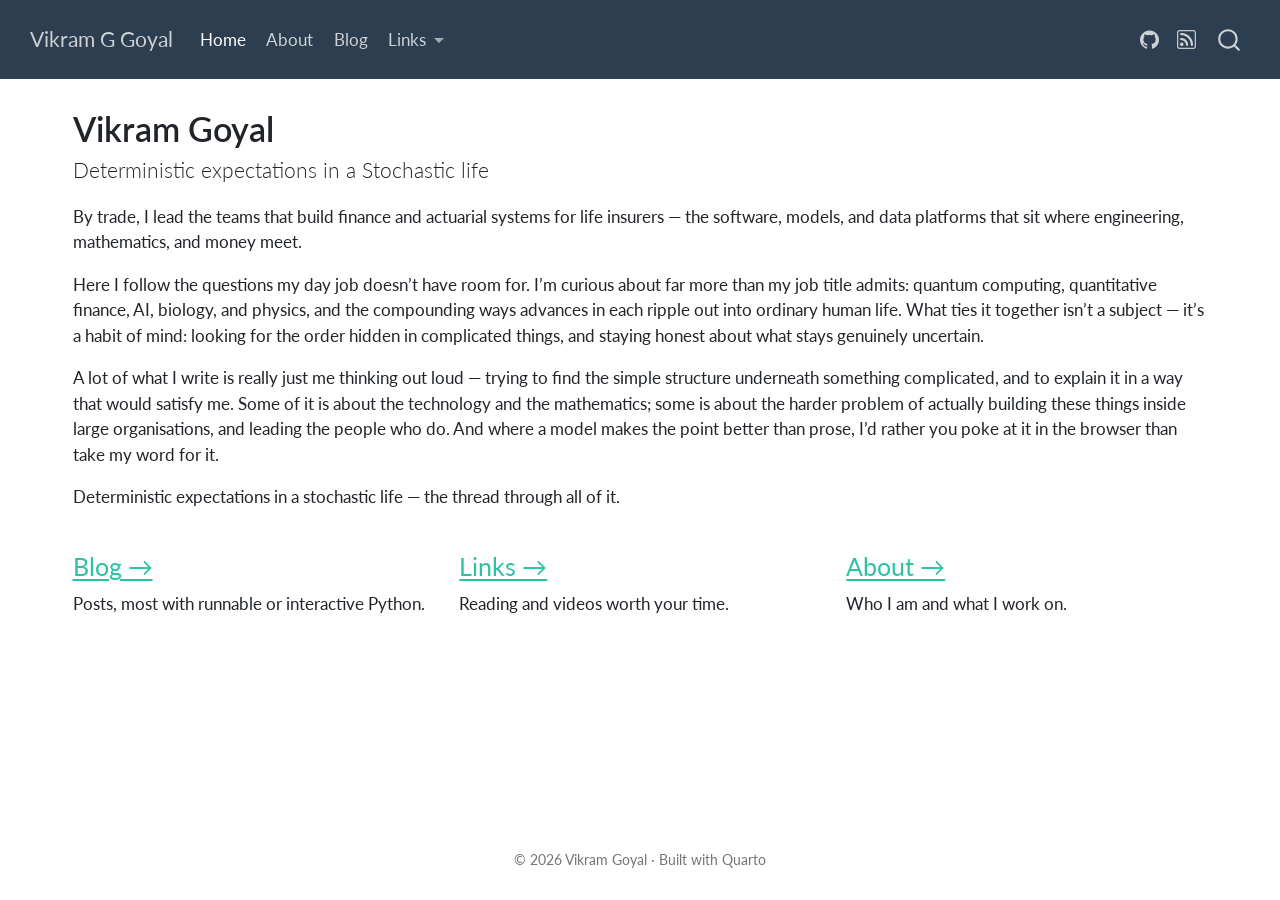
==== index.html @ efe6c6ca "Built site for gh-pages" ====
<!DOCTYPE html>
<html xmlns="http://www.w3.org/1999/xhtml" lang="en" xml:lang="en"><head>

<meta charset="utf-8">
<meta name="generator" content="quarto-1.10.18">

<meta name="viewport" content="width=device-width, initial-scale=1.0, user-scalable=yes">


<title>Vikram Goyal – Vikram G Goyal</title>
<style>
/* Default styles provided by pandoc.
** See https://pandoc.org/MANUAL.html#variables-for-html for config info.
*/
span.smallcaps{font-variant: small-caps;}
div.columns{display: flex; gap: 1.5em;}
div.column{flex: auto;}
@media screen {
div.columns{gap: min(4vw, 1.5em);}
div.column{overflow-x: auto;}
}
div.hanging-indent{margin-left: 1.5em; text-indent: -1.5em;}
ul.task-list{list-style: none;}
ul.task-list li input[type="checkbox"] {
  width: 0.8em;
  margin: 0 0.8em 0.2em -1em; /* quarto-specific, see https://github.com/quarto-dev/quarto-cli/issues/4556 */ 
  vertical-align: middle;
}
</style>


<script src="site_libs/quarto-nav/quarto-nav.js"></script>
<script src="site_libs/quarto-nav/headroom.min.js"></script>
<script src="site_libs/clipboard/clipboard.min.js"></script>
<script src="site_libs/quarto-search/autocomplete.umd.js"></script>
<script src="site_libs/quarto-search/fuse.min.js"></script>
<script src="site_libs/quarto-search/quarto-search.js"></script>
<meta name="quarto:offset" content="./">
<script src="site_libs/quarto-html/quarto.js" type="module"></script>
<script src="site_libs/quarto-html/tabsets/tabsets.js" type="module"></script>
<script src="site_libs/quarto-html/popper.min.js"></script>
<script src="site_libs/quarto-html/tippy.umd.min.js"></script>
<script src="site_libs/quarto-html/anchor.min.js"></script>
<link href="site_libs/quarto-html/tippy.css" rel="stylesheet">
<link href="site_libs/quarto-html/quarto-syntax-highlighting-64a204ab8560d761af7679ceaba22944.css" rel="stylesheet" id="quarto-text-highlighting-styles">
<script src="site_libs/bootstrap/bootstrap.min.js"></script>
<link href="site_libs/bootstrap/bootstrap-icons.css" rel="stylesheet">
<link href="site_libs/bootstrap/bootstrap-94cede32243f6e800099b3be98ef1876.min.css" rel="stylesheet" append-hash="true" id="quarto-bootstrap" data-mode="light">
<script id="quarto-search-options" type="application/json">{
  "location": "navbar",
  "copy-button": false,
  "collapse-after": 3,
  "panel-placement": "end",
  "type": "overlay",
  "limit": 50,
  "keyboard-shortcut": [
    "f",
    "/",
    "s"
  ],
  "show-item-context": false,
  "language": {
    "search-no-results-text": "No results",
    "search-matching-documents-text": "matching documents",
    "search-copy-link-title": "Copy link to search",
    "search-hide-matches-text": "Hide additional matches",
    "search-more-match-text": "more match in this document",
    "search-more-matches-text": "more matches in this document",
    "search-clear-button-title": "Clear",
    "search-text-placeholder": "",
    "search-detached-cancel-button-title": "Cancel",
    "search-submit-button-title": "Submit",
    "search-label": "Search"
  }
}</script>
<style>html{ scroll-behavior: smooth; }</style>


<link rel="stylesheet" href="styles/print.css">
</head>

<body class="nav-fixed quarto-light">

<div id="quarto-search-results"></div>
  <header id="quarto-header" class="headroom fixed-top">
    <nav class="navbar navbar-expand-lg " data-bs-theme="dark">
      <div class="navbar-container container-fluid">
      <div class="navbar-brand-container mx-auto">
    <a class="navbar-brand" href="./index.html">
    <span class="navbar-title">Vikram G Goyal</span>
    </a>
  </div>
            <div id="quarto-search" class="" title="Search"></div>
          <button class="navbar-toggler" type="button" data-bs-toggle="collapse" data-bs-target="#navbarCollapse" aria-controls="navbarCollapse" role="menu" aria-expanded="false" aria-label="Toggle navigation" onclick="if (window.quartoToggleHeadroom) { window.quartoToggleHeadroom(); }">
  <span class="navbar-toggler-icon"></span>
</button>
          <div class="collapse navbar-collapse" id="navbarCollapse">
            <ul class="navbar-nav navbar-nav-scroll me-auto">
  <li class="nav-item">
    <a class="nav-link active" href="./index.html" aria-current="page"> 
<span class="menu-text">Home</span></a>
  </li>  
  <li class="nav-item">
    <a class="nav-link" href="./about.html"> 
<span class="menu-text">About</span></a>
  </li>  
  <li class="nav-item">
    <a class="nav-link" href="./blog.html"> 
<span class="menu-text">Blog</span></a>
  </li>  
  <li class="nav-item dropdown ">
    <a class="nav-link dropdown-toggle" href="#" id="nav-menu-links" role="link" data-bs-toggle="dropdown" aria-expanded="false">
 <span class="menu-text">Links</span>
    </a>
    <ul class="dropdown-menu" aria-labelledby="nav-menu-links">    
        <li>
    <a class="dropdown-item" href="./links/youtube.html">
 <span class="dropdown-text">YouTube</span></a>
  </li>  
        <li>
    <a class="dropdown-item" href="./links/reading.html">
 <span class="dropdown-text">Reading</span></a>
  </li>  
    </ul>
  </li>
</ul>
            <ul class="navbar-nav navbar-nav-scroll ms-auto">
  <li class="nav-item compact">
    <a class="nav-link" href="https://github.com/vikramggoyal"> <i class="bi bi-github" role="img" aria-label="GitHub">
</i> 
<span class="menu-text"></span></a>
  </li>  
  <li class="nav-item compact">
    <a class="nav-link" href="./blog.xml"> <i class="bi bi-rss" role="img" aria-label="RSS">
</i> 
<span class="menu-text"></span></a>
  </li>  
</ul>
          </div> <!-- /navcollapse -->
            <div class="quarto-navbar-tools">
</div>
      </div> <!-- /container-fluid -->
    </nav>
</header>
<!-- content -->
<div id="quarto-content" class="quarto-container page-columns page-rows-contents page-layout-full page-navbar">
<!-- sidebar -->
<!-- margin-sidebar -->
    <div id="quarto-margin-sidebar" class="sidebar margin-sidebar zindex-bottom">
        
    </div>
<!-- main -->
<main class="content column-page" id="quarto-document-content">

<header id="title-block-header" class="quarto-title-block default">
<div class="quarto-title">
<h1 class="title">Vikram Goyal</h1>
<p class="subtitle lead">Deterministic expectations in a Stochastic life</p>
</div>



<div class="quarto-title-meta column-page">

    
  
    
  </div>
  


</header>


<p>By trade, I lead the teams that build finance and actuarial systems for life insurers — the software, models, and data platforms that sit where engineering, mathematics, and money meet.</p>
<p>Here I follow the questions my day job doesn’t have room for. I’m curious about far more than my job title admits: quantum computing, quantitative finance, AI, biology, and physics, and the compounding ways advances in each ripple out into ordinary human life. What ties it together isn’t a subject — it’s a habit of mind: looking for the order hidden in complicated things, and staying honest about what stays genuinely uncertain.</p>
<p>A lot of what I write is really just me thinking out loud — trying to find the simple structure underneath something complicated, and to explain it in a way that would satisfy me. Some of it is about the technology and the mathematics; some is about the harder problem of actually building these things inside large organisations, and leading the people who do. And where a model makes the point better than prose, I’d rather you poke at it in the browser than take my word for it.</p>
<p>Deterministic expectations in a stochastic life — the thread through all of it.</p>
<div class="grid">
<section id="blog" class="level3 g-col-12 g-col-md-4">
<h3 class="anchored" data-anchor-id="blog"><a href="./blog.html">Blog →</a></h3>
<p>Posts, most with runnable or interactive Python.</p>
</section>
<section id="links" class="level3 g-col-12 g-col-md-4">
<h3 class="anchored" data-anchor-id="links"><a href="./links/reading.html">Links →</a></h3>
<p>Reading and videos worth your time.</p>
</section>
<section id="about" class="level3 g-col-12 g-col-md-4">
<h3 class="anchored" data-anchor-id="about"><a href="./about.html">About →</a></h3>
<p>Who I am and what I work on.</p>
</section>
</div>



</main> <!-- /main -->
<script id="quarto-html-after-body" type="application/javascript">
  window.document.addEventListener("DOMContentLoaded", function (event) {
    const icon = "";
    const anchorJS = new window.AnchorJS();
    anchorJS.options = {
      placement: 'right',
      icon: icon
    };
    anchorJS.add('.anchored');
    const isCodeAnnotation = (el) => {
      for (const clz of el.classList) {
        if (clz.startsWith('code-annotation-')) {                     
          return true;
        }
      }
      return false;
    }
    const onCopySuccess = function(e) {
      // button target
      const button = e.trigger;
      // don't keep focus
      button.blur();
      // flash "checked"
      button.classList.add('code-copy-button-checked');
      var currentTitle = button.getAttribute("title");
      button.setAttribute("title", "Copied!");
      let tooltip;
      if (window.bootstrap) {
        button.setAttribute("data-bs-toggle", "tooltip");
        button.setAttribute("data-bs-placement", "left");
        button.setAttribute("data-bs-title", "Copied!");
        tooltip = new bootstrap.Tooltip(button, 
          { trigger: "manual", 
            customClass: "code-copy-button-tooltip",
            offset: [0, -8]});
        tooltip.show();    
      }
      setTimeout(function() {
        if (tooltip) {
          tooltip.hide();
          button.removeAttribute("data-bs-title");
          button.removeAttribute("data-bs-toggle");
          button.removeAttribute("data-bs-placement");
        }
        button.setAttribute("title", currentTitle);
        button.classList.remove('code-copy-button-checked');
      }, 1000);
      // clear code selection
      e.clearSelection();
    }
    const getTextToCopy = function(trigger) {
      const outerScaffold = trigger.parentElement.cloneNode(true);
      const codeEl = outerScaffold.querySelector('code');
      for (const childEl of codeEl.children) {
        if (isCodeAnnotation(childEl)) {
          childEl.remove();
        }
      }
      return codeEl.innerText;
    }
    const clipboard = new window.ClipboardJS('.code-copy-button:not([data-in-quarto-modal])', {
      text: getTextToCopy
    });
    clipboard.on('success', onCopySuccess);
    if (window.document.getElementById('quarto-embedded-source-code-modal')) {
      const clipboardModal = new window.ClipboardJS('.code-copy-button[data-in-quarto-modal]', {
        text: getTextToCopy,
        container: window.document.getElementById('quarto-embedded-source-code-modal')
      });
      clipboardModal.on('success', onCopySuccess);
    }
      var localhostRegex = new RegExp(/^(?:http|https):\/\/localhost\:?[0-9]*\//);
      var mailtoRegex = new RegExp(/^mailto:/);
        var filterRegex = new RegExp("https:\/\/vikramggoyal\.co");
      var isInternal = (href) => {
          return filterRegex.test(href) || localhostRegex.test(href) || mailtoRegex.test(href);
      }
      // Inspect non-navigation links and adorn them if external
     var links = window.document.querySelectorAll('a[href]:not(.nav-link):not(.navbar-brand):not(.toc-action):not(.sidebar-link):not(.sidebar-item-toggle):not(.pagination-link):not(.no-external):not([aria-hidden]):not(.dropdown-item):not(.quarto-navigation-tool):not(.about-link)');
      for (var i=0; i<links.length; i++) {
        const link = links[i];
        if (!isInternal(link.href)) {
          // undo the damage that might have been done by quarto-nav.js in the case of
          // links that we want to consider external
          if (link.dataset.originalHref !== undefined) {
            link.href = link.dataset.originalHref;
          }
        }
      }
    function tippyHover(el, contentFn, onTriggerFn, onUntriggerFn) {
      const config = {
        allowHTML: true,
        maxWidth: 500,
        delay: 100,
        arrow: false,
        appendTo: function(el) {
            return el.parentElement;
        },
        interactive: true,
        interactiveBorder: 10,
        theme: 'quarto',
        placement: 'bottom-start',
      };
      if (contentFn) {
        config.content = contentFn;
      }
      if (onTriggerFn) {
        config.onTrigger = onTriggerFn;
      }
      if (onUntriggerFn) {
        config.onUntrigger = onUntriggerFn;
      }
      window.tippy(el, config); 
    }
    const noterefs = window.document.querySelectorAll('a[role="doc-noteref"]');
    for (var i=0; i<noterefs.length; i++) {
      const ref = noterefs[i];
      tippyHover(ref, function() {
        // use id or data attribute instead here
        let href = ref.getAttribute('data-footnote-href') || ref.getAttribute('href');
        try { href = new URL(href).hash; } catch {}
        const id = href.replace(/^#\/?/, "");
        const note = window.document.getElementById(id);
        if (note) {
          return note.innerHTML;
        } else {
          return "";
        }
      });
    }
    const xrefs = window.document.querySelectorAll('a.quarto-xref');
    const processXRef = (id, note) => {
      // Strip column container classes
      const stripColumnClz = (el) => {
        el.classList.remove("page-full", "page-columns");
        if (el.children) {
          for (const child of el.children) {
            stripColumnClz(child);
          }
        }
      }
      stripColumnClz(note)
      if (id === null || id.startsWith('sec-')) {
        // Special case sections, only their first couple elements
        const container = document.createElement("div");
        if (note.children && note.children.length > 2) {
          container.appendChild(note.children[0].cloneNode(true));
          for (let i = 1; i < note.children.length; i++) {
            const child = note.children[i];
            if (child.tagName === "P" && child.innerText === "") {
              continue;
            } else {
              container.appendChild(child.cloneNode(true));
              break;
            }
          }
          if (window.Quarto?.typesetMath) {
            window.Quarto.typesetMath(container);
          }
          return container.innerHTML
        } else {
          if (window.Quarto?.typesetMath) {
            window.Quarto.typesetMath(note);
          }
          return note.innerHTML;
        }
      } else {
        // Remove any anchor links if they are present
        const anchorLink = note.querySelector('a.anchorjs-link');
        if (anchorLink) {
          anchorLink.remove();
        }
        if (window.Quarto?.typesetMath) {
          window.Quarto.typesetMath(note);
        }
        if (note.classList.contains("callout")) {
          return note.outerHTML;
        } else {
          return note.innerHTML;
        }
      }
    }
    for (var i=0; i<xrefs.length; i++) {
      const xref = xrefs[i];
      tippyHover(xref, undefined, function(instance) {
        instance.disable();
        let url = xref.getAttribute('href');
        let hash = undefined; 
        if (url.startsWith('#')) {
          hash = url;
        } else {
          try { hash = new URL(url).hash; } catch {}
        }
        if (hash) {
          const id = hash.replace(/^#\/?/, "");
          const note = window.document.getElementById(id);
          if (note !== null) {
            try {
              const html = processXRef(id, note.cloneNode(true));
              instance.setContent(html);
            } finally {
              instance.enable();
              instance.show();
            }
          } else {
            // See if we can fetch this
            fetch(url.split('#')[0])
            .then(res => res.text())
            .then(html => {
              const parser = new DOMParser();
              const htmlDoc = parser.parseFromString(html, "text/html");
              const note = htmlDoc.getElementById(id);
              if (note !== null) {
                const html = processXRef(id, note);
                instance.setContent(html);
              } 
            }).finally(() => {
              instance.enable();
              instance.show();
            });
          }
        } else {
          // See if we can fetch a full url (with no hash to target)
          // This is a special case and we should probably do some content thinning / targeting
          fetch(url)
          .then(res => res.text())
          .then(html => {
            const parser = new DOMParser();
            const htmlDoc = parser.parseFromString(html, "text/html");
            const note = htmlDoc.querySelector('main.content');
            if (note !== null) {
              // This should only happen for chapter cross references
              // (since there is no id in the URL)
              // remove the first header
              if (note.children.length > 0 && note.children[0].tagName === "HEADER") {
                note.children[0].remove();
              }
              const html = processXRef(null, note);
              instance.setContent(html);
            } 
          }).finally(() => {
            instance.enable();
            instance.show();
          });
        }
      }, function(instance) {
      });
    }
        let selectedAnnoteEl;
        const selectorForAnnotation = ( cell, annotation) => {
          let cellAttr = 'data-code-cell="' + cell + '"';
          let lineAttr = 'data-code-annotation="' +  annotation + '"';
          const selector = 'span[' + cellAttr + '][' + lineAttr + ']';
          return selector;
        }
        const selectCodeLines = (annoteEl) => {
          const doc = window.document;
          const targetCell = annoteEl.getAttribute("data-target-cell");
          const targetAnnotation = annoteEl.getAttribute("data-target-annotation");
          const annoteSpan = window.document.querySelector(selectorForAnnotation(targetCell, targetAnnotation));
          const lines = annoteSpan.getAttribute("data-code-lines").split(",");
          const lineIds = lines.map((line) => {
            return targetCell + "-" + line;
          })
          let top = null;
          let height = null;
          let parent = null;
          if (lineIds.length > 0) {
              //compute the position of the single el (top and bottom and make a div)
              const el = window.document.getElementById(lineIds[0]);
              top = el.offsetTop;
              height = el.offsetHeight;
              parent = el.parentElement.parentElement;
            if (lineIds.length > 1) {
              const lastEl = window.document.getElementById(lineIds[lineIds.length - 1]);
              const bottom = lastEl.offsetTop + lastEl.offsetHeight;
              height = bottom - top;
            }
            if (top !== null && height !== null && parent !== null) {
              // cook up a div (if necessary) and position it 
              let div = window.document.getElementById("code-annotation-line-highlight");
              if (div === null) {
                div = window.document.createElement("div");
                div.setAttribute("id", "code-annotation-line-highlight");
                div.style.position = 'absolute';
                parent.appendChild(div);
              }
              div.style.top = top - 2 + "px";
              div.style.height = height + 4 + "px";
              div.style.left = 0;
              let gutterDiv = window.document.getElementById("code-annotation-line-highlight-gutter");
              if (gutterDiv === null) {
                gutterDiv = window.document.createElement("div");
                gutterDiv.setAttribute("id", "code-annotation-line-highlight-gutter");
                gutterDiv.style.position = 'absolute';
                const codeCell = window.document.getElementById(targetCell);
                const gutter = codeCell.querySelector('.code-annotation-gutter');
                gutter.appendChild(gutterDiv);
              }
              gutterDiv.style.top = top - 2 + "px";
              gutterDiv.style.height = height + 4 + "px";
            }
            selectedAnnoteEl = annoteEl;
          }
        };
        const unselectCodeLines = () => {
          const elementsIds = ["code-annotation-line-highlight", "code-annotation-line-highlight-gutter"];
          elementsIds.forEach((elId) => {
            const div = window.document.getElementById(elId);
            if (div) {
              div.remove();
            }
          });
          selectedAnnoteEl = undefined;
        };
          // Handle positioning of the toggle
      window.addEventListener(
        "resize",
        throttle(() => {
          elRect = undefined;
          if (selectedAnnoteEl) {
            selectCodeLines(selectedAnnoteEl);
          }
        }, 10)
      );
      function throttle(fn, ms) {
      let throttle = false;
      let timer;
        return (...args) => {
          if(!throttle) { // first call gets through
              fn.apply(this, args);
              throttle = true;
          } else { // all the others get throttled
              if(timer) clearTimeout(timer); // cancel #2
              timer = setTimeout(() => {
                fn.apply(this, args);
                timer = throttle = false;
              }, ms);
          }
        };
      }
        // Attach click handler to the DT
        const annoteDls = window.document.querySelectorAll('dt[data-target-cell]');
        for (const annoteDlNode of annoteDls) {
          annoteDlNode.addEventListener('click', (event) => {
            const clickedEl = event.target;
            if (clickedEl !== selectedAnnoteEl) {
              unselectCodeLines();
              const activeEl = window.document.querySelector('dt[data-target-cell].code-annotation-active');
              if (activeEl) {
                activeEl.classList.remove('code-annotation-active');
              }
              selectCodeLines(clickedEl);
              clickedEl.classList.add('code-annotation-active');
            } else {
              // Unselect the line
              unselectCodeLines();
              clickedEl.classList.remove('code-annotation-active');
            }
          });
        }
    const findCites = (el) => {
      const parentEl = el.parentElement;
      if (parentEl) {
        const cites = parentEl.dataset.cites;
        if (cites) {
          return {
            el,
            cites: cites.split(' ')
          };
        } else {
          return findCites(el.parentElement)
        }
      } else {
        return undefined;
      }
    };
    var bibliorefs = window.document.querySelectorAll('a[role="doc-biblioref"]');
    for (var i=0; i<bibliorefs.length; i++) {
      const ref = bibliorefs[i];
      const citeInfo = findCites(ref);
      if (citeInfo) {
        tippyHover(citeInfo.el, function() {
          var popup = window.document.createElement('div');
          citeInfo.cites.forEach(function(cite) {
            var citeDiv = window.document.createElement('div');
            citeDiv.classList.add('hanging-indent');
            citeDiv.classList.add('csl-entry');
            var biblioDiv = window.document.getElementById('ref-' + cite);
            if (biblioDiv) {
              citeDiv.innerHTML = biblioDiv.innerHTML;
            }
            popup.appendChild(citeDiv);
          });
          return popup.innerHTML;
        });
      }
    }
  });
  </script>
</div> <!-- /content -->
<footer class="footer">
  <div class="nav-footer">
    <div class="nav-footer-left">
      &nbsp;
    </div>   
    <div class="nav-footer-center">
<p>© 2026 Vikram Goyal · Built with Quarto</p>
</div>
    <div class="nav-footer-right">
      &nbsp;
    </div>
  </div>
</footer>




<script src="site_libs/quarto-html/zenscroll-min.js"></script>
</body></html>
---- site_libs/quarto-html/tippy.css ----
.tippy-box[data-animation=fade][data-state=hidden]{opacity:0}[data-tippy-root]{max-width:calc(100vw - 10px)}.tippy-box{position:relative;background-color:#333;color:#fff;border-radius:4px;font-size:14px;line-height:1.4;white-space:normal;outline:0;transition-property:transform,visibility,opacity}.tippy-box[data-placement^=top]>.tippy-arrow{bottom:0}.tippy-box[data-placement^=top]>.tippy-arrow:before{bottom:-7px;left:0;border-width:8px 8px 0;border-top-color:initial;transform-origin:center top}.tippy-box[data-placement^=bottom]>.tippy-arrow{top:0}.tippy-box[data-placement^=bottom]>.tippy-arrow:before{top:-7px;left:0;border-width:0 8px 8px;border-bottom-color:initial;transform-origin:center bottom}.tippy-box[data-placement^=left]>.tippy-arrow{right:0}.tippy-box[data-placement^=left]>.tippy-arrow:before{border-width:8px 0 8px 8px;border-left-color:initial;right:-7px;transform-origin:center left}.tippy-box[data-placement^=right]>.tippy-arrow{left:0}.tippy-box[data-placement^=right]>.tippy-arrow:before{left:-7px;border-width:8px 8px 8px 0;border-right-color:initial;transform-origin:center right}.tippy-box[data-inertia][data-state=visible]{transition-timing-function:cubic-bezier(.54,1.5,.38,1.11)}.tippy-arrow{width:16px;height:16px;color:#333}.tippy-arrow:before{content:"";position:absolute;border-color:transparent;border-style:solid}.tippy-content{position:relative;padding:5px 9px;z-index:1}
---- site_libs/quarto-html/quarto-syntax-highlighting-64a204ab8560d761af7679ceaba22944.css ----
/* quarto syntax highlight colors */
:root {
  --quarto-hl-ot-color: #003B4F;
  --quarto-hl-at-color: #657422;
  --quarto-hl-ss-color: #20794D;
  --quarto-hl-an-color: #5E5E5E;
  --quarto-hl-fu-color: #4758AB;
  --quarto-hl-st-color: #20794D;
  --quarto-hl-cf-color: #003B4F;
  --quarto-hl-op-color: #5E5E5E;
  --quarto-hl-er-color: #AD0000;
  --quarto-hl-bn-color: #AD0000;
  --quarto-hl-al-color: #AD0000;
  --quarto-hl-va-color: #111111;
  --quarto-hl-bu-color: inherit;
  --quarto-hl-ex-color: inherit;
  --quarto-hl-pp-color: #AD0000;
  --quarto-hl-in-color: #5E5E5E;
  --quarto-hl-vs-color: #20794D;
  --quarto-hl-wa-color: #5E5E5E;
  --quarto-hl-do-color: #5E5E5E;
  --quarto-hl-im-color: #00769E;
  --quarto-hl-ch-color: #20794D;
  --quarto-hl-dt-color: #AD0000;
  --quarto-hl-fl-color: #AD0000;
  --quarto-hl-co-color: #5E5E5E;
  --quarto-hl-cv-color: #5E5E5E;
  --quarto-hl-cn-color: #8f5902;
  --quarto-hl-sc-color: #5E5E5E;
  --quarto-hl-dv-color: #AD0000;
  --quarto-hl-kw-color: #003B4F;
}

/* other quarto variables */
:root {
  --quarto-font-monospace: SFMono-Regular, Menlo, Monaco, Consolas, "Liberation Mono", "Courier New", monospace;
}

/* syntax highlight based on Pandoc's rules */
pre > code.sourceCode > span {
  color: #003B4F;
}

code.sourceCode > span {
  color: #003B4F;
}

div.sourceCode,
div.sourceCode pre.sourceCode {
  color: #003B4F;
}

/* Normal */
code span {
  color: #003B4F;
}

/* Alert */
code span.al {
  color: #AD0000;
  font-style: inherit;
}

/* Annotation */
code span.an {
  color: #5E5E5E;
  font-style: inherit;
}

/* Attribute */
code span.at {
  color: #657422;
  font-style: inherit;
}

/* BaseN */
code span.bn {
  color: #AD0000;
  font-style: inherit;
}

/* BuiltIn */
code span.bu {
  font-style: inherit;
}

/* ControlFlow */
code span.cf {
  color: #003B4F;
  font-weight: bold;
  font-style: inherit;
}

/* Char */
code span.ch {
  color: #20794D;
  font-style: inherit;
}

/* Constant */
code span.cn {
  color: #8f5902;
  font-style: inherit;
}

/* Comment */
code span.co {
  color: #5E5E5E;
  font-style: inherit;
}

/* CommentVar */
code span.cv {
  color: #5E5E5E;
  font-style: italic;
}

/* Documentation */
code span.do {
  color: #5E5E5E;
  font-style: italic;
}

/* DataType */
code span.dt {
  color: #AD0000;
  font-style: inherit;
}

/* DecVal */
code span.dv {
  color: #AD0000;
  font-style: inherit;
}

/* Error */
code span.er {
  color: #AD0000;
  font-style: inherit;
}

/* Extension */
code span.ex {
  font-style: inherit;
}

/* Float */
code span.fl {
  color: #AD0000;
  font-style: inherit;
}

/* Function */
code span.fu {
  color: #4758AB;
  font-style: inherit;
}

/* Import */
code span.im {
  color: #00769E;
  font-style: inherit;
}

/* Information */
code span.in {
  color: #5E5E5E;
  font-style: inherit;
}

/* Keyword */
code span.kw {
  color: #003B4F;
  font-weight: bold;
  font-style: inherit;
}

/* Operator */
code span.op {
  color: #5E5E5E;
  font-style: inherit;
}

/* Other */
code span.ot {
  color: #003B4F;
  font-style: inherit;
}

/* Preprocessor */
code span.pp {
  color: #AD0000;
  font-style: inherit;
}

/* SpecialChar */
code span.sc {
  color: #5E5E5E;
  font-style: inherit;
}

/* SpecialString */
code span.ss {
  color: #20794D;
  font-style: inherit;
}

/* String */
code span.st {
  color: #20794D;
  font-style: inherit;
}

/* Variable */
code span.va {
  color: #111111;
  font-style: inherit;
}

/* VerbatimString */
code span.vs {
  color: #20794D;
  font-style: inherit;
}

/* Warning */
code span.wa {
  color: #5E5E5E;
  font-style: italic;
}

.prevent-inlining {
  content: "</";
}

/*# sourceMappingURL=9d8d5bb603a83b8298b89080a598c93b.css.map */
---- styles/print.css ----
/* styles/print.css — print-only rules (loaded via `css:` in _quarto.yml).
   All on-screen styling lives in styles/custom.scss. */
@media print {
  header#quarto-header,
  .navbar,
  #quarto-sidebar,
  #quarto-margin-sidebar,
  #TOC,
  .nav-footer,
  footer.footer,
  .quarto-title-banner,
  .post-header,
  .post-toolbar,
  .no-print {
    display: none !important;
  }
  #quarto-content, main.content, .page-columns {
    display: block !important; margin: 0 !important; max-width: 100% !important; grid-template-columns: none !important;
  }
  @page { margin: 2cm; }
  body { font-size: 11pt; color: #000; }
  a[href]::after { content: "" !important; }
  figure, table, .cell-output { break-inside: avoid; }
}
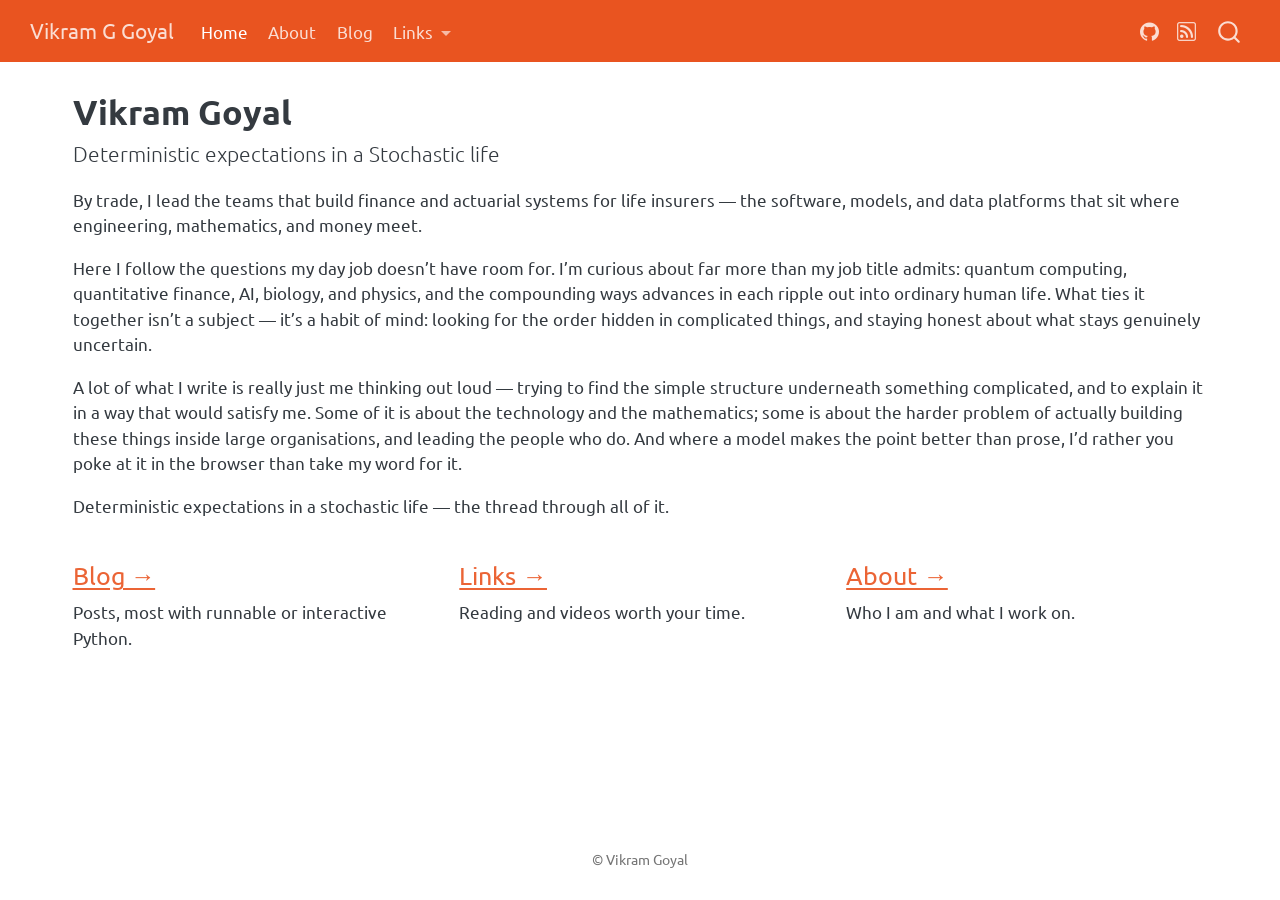
==== commit a9c730f1: "Built site for gh-pages" ====
--- a/index.html
+++ b/index.html
@@ -45,7 +45,7 @@
 <link href="site_libs/quarto-html/quarto-syntax-highlighting-64a204ab8560d761af7679ceaba22944.css" rel="stylesheet" id="quarto-text-highlighting-styles">
 <script src="site_libs/bootstrap/bootstrap.min.js"></script>
 <link href="site_libs/bootstrap/bootstrap-icons.css" rel="stylesheet">
-<link href="site_libs/bootstrap/bootstrap-94cede32243f6e800099b3be98ef1876.min.css" rel="stylesheet" append-hash="true" id="quarto-bootstrap" data-mode="light">
+<link href="site_libs/bootstrap/bootstrap-c00b813442cb2e0f16b041ac910e87b4.min.css" rel="stylesheet" append-hash="true" id="quarto-bootstrap" data-mode="light">
 <script id="quarto-search-options" type="application/json">{
   "location": "navbar",
   "copy-button": false,
@@ -601,7 +601,7 @@
       &nbsp;
     </div>   
     <div class="nav-footer-center">
-<p>© 2026 Vikram Goyal · Built with Quarto</p>
+<p>© Vikram Goyal</p>
 </div>
     <div class="nav-footer-right">
       &nbsp;
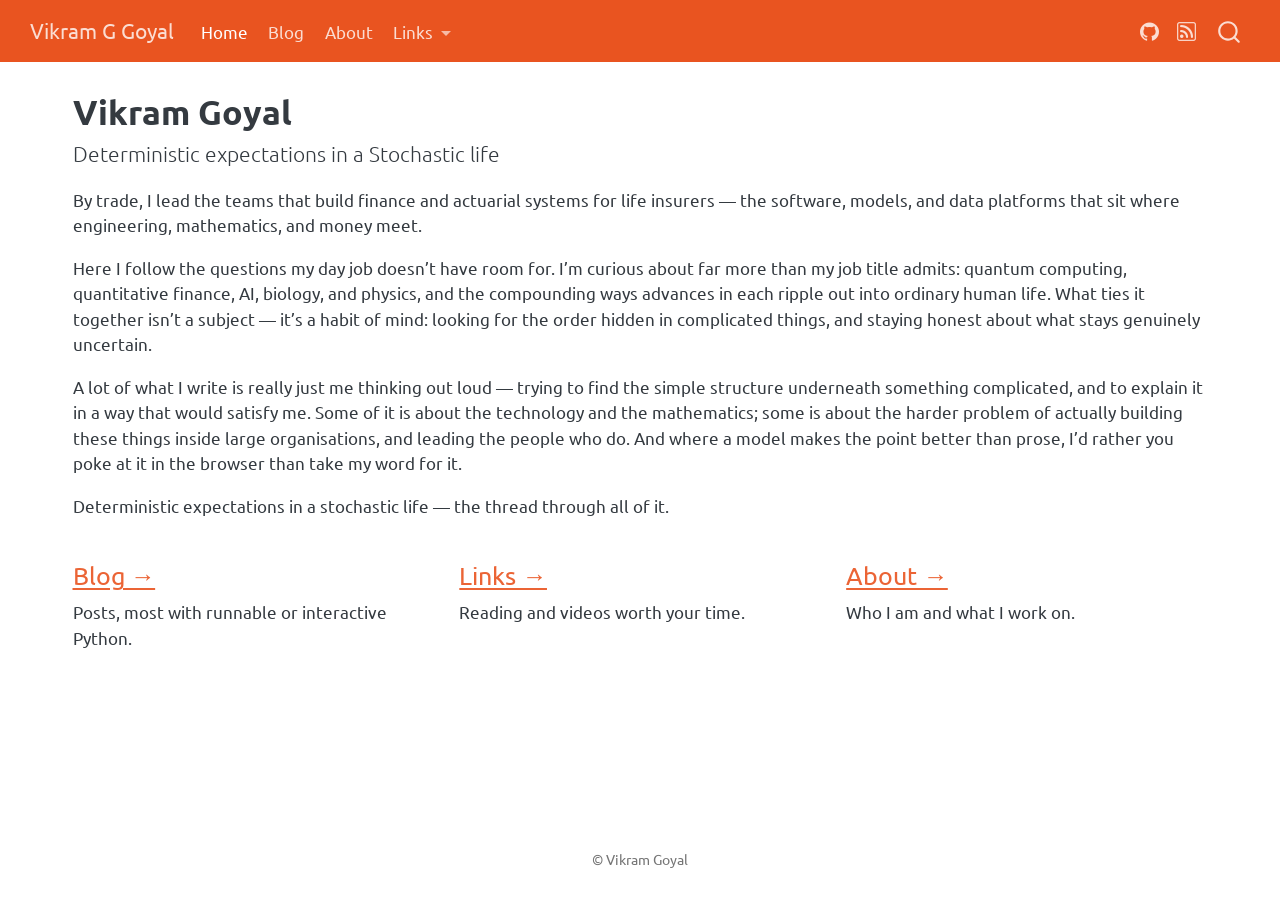
==== commit c66652d7: "Built site for gh-pages" ====
--- a/index.html
+++ b/index.html
@@ -101,12 +101,12 @@
 <span class="menu-text">Home</span></a>
   </li>  
   <li class="nav-item">
+    <a class="nav-link" href="./blog.html"> 
+<span class="menu-text">Blog</span></a>
+  </li>  
+  <li class="nav-item">
     <a class="nav-link" href="./about.html"> 
 <span class="menu-text">About</span></a>
-  </li>  
-  <li class="nav-item">
-    <a class="nav-link" href="./blog.html"> 
-<span class="menu-text">Blog</span></a>
   </li>  
   <li class="nav-item dropdown ">
     <a class="nav-link dropdown-toggle" href="#" id="nav-menu-links" role="link" data-bs-toggle="dropdown" aria-expanded="false">
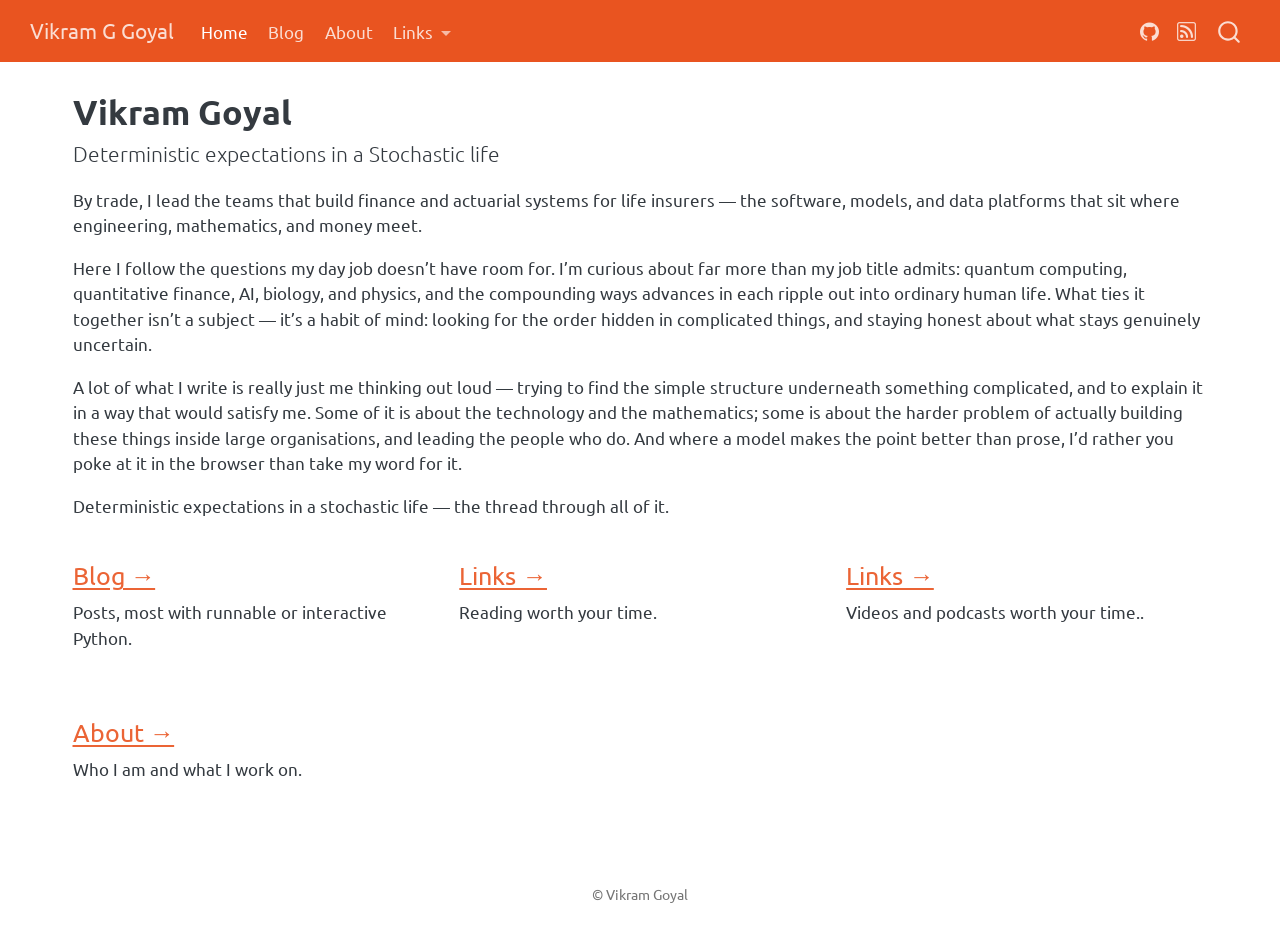
==== commit 0a51c650: "Built site for gh-pages" ====
--- a/index.html
+++ b/index.html
@@ -2,7 +2,7 @@
 <html xmlns="http://www.w3.org/1999/xhtml" lang="en" xml:lang="en"><head>
 
 <meta charset="utf-8">
-<meta name="generator" content="quarto-1.10.18">
+<meta name="generator" content="quarto-1.10.19">
 
 <meta name="viewport" content="width=device-width, initial-scale=1.0, user-scalable=yes">
 
@@ -42,10 +42,10 @@
 <script src="site_libs/quarto-html/tippy.umd.min.js"></script>
 <script src="site_libs/quarto-html/anchor.min.js"></script>
 <link href="site_libs/quarto-html/tippy.css" rel="stylesheet">
-<link href="site_libs/quarto-html/quarto-syntax-highlighting-64a204ab8560d761af7679ceaba22944.css" rel="stylesheet" id="quarto-text-highlighting-styles">
+<link href="site_libs/quarto-html/quarto-syntax-highlighting-bf27225e3a48a9273f3daa8f8e829971.css" rel="stylesheet" id="quarto-text-highlighting-styles">
 <script src="site_libs/bootstrap/bootstrap.min.js"></script>
 <link href="site_libs/bootstrap/bootstrap-icons.css" rel="stylesheet">
-<link href="site_libs/bootstrap/bootstrap-c00b813442cb2e0f16b041ac910e87b4.min.css" rel="stylesheet" append-hash="true" id="quarto-bootstrap" data-mode="light">
+<link href="site_libs/bootstrap/bootstrap-72aa6392b8fef5f8e1400aba8338a625.min.css" rel="stylesheet" append-hash="true" id="quarto-bootstrap" data-mode="light">
 <script id="quarto-search-options" type="application/json">{
   "location": "navbar",
   "copy-button": false,
@@ -77,6 +77,12 @@
 
 
 <link rel="stylesheet" href="styles/print.css">
+<meta property="og:title" content="Vikram Goyal – Vikram G Goyal">
+<meta property="og:description" content="Deterministic expectations in a Stochastic life">
+<meta property="og:site_name" content="Vikram G Goyal">
+<meta name="twitter:title" content="Vikram Goyal – Vikram G Goyal">
+<meta name="twitter:description" content="Deterministic expectations in a Stochastic life">
+<meta name="twitter:card" content="summary">
 </head>
 
 <body class="nav-fixed quarto-light">
@@ -114,12 +120,12 @@
     </a>
     <ul class="dropdown-menu" aria-labelledby="nav-menu-links">    
         <li>
-    <a class="dropdown-item" href="./links/youtube.html">
- <span class="dropdown-text">YouTube</span></a>
+    <a class="dropdown-item" href="./links/reading.html">
+ <span class="dropdown-text">Books and Articles</span></a>
   </li>  
         <li>
-    <a class="dropdown-item" href="./links/reading.html">
- <span class="dropdown-text">Reading</span></a>
+    <a class="dropdown-item" href="./links/videos_podcasts.html">
+ <span class="dropdown-text">Videos and Podcasts</span></a>
   </li>  
     </ul>
   </li>
@@ -183,7 +189,11 @@
 </section>
 <section id="links" class="level3 g-col-12 g-col-md-4">
 <h3 class="anchored" data-anchor-id="links"><a href="./links/reading.html">Links →</a></h3>
-<p>Reading and videos worth your time.</p>
+<p>Reading worth your time.</p>
+</section>
+<section id="links-1" class="level3 g-col-12 g-col-md-4">
+<h3 class="anchored" data-anchor-id="links-1"><a href="./links/videos_podcasts.html">Links →</a></h3>
+<p>Videos and podcasts worth your time..</p>
 </section>
 <section id="about" class="level3 g-col-12 g-col-md-4">
 <h3 class="anchored" data-anchor-id="about"><a href="./about.html">About →</a></h3>
--- a/site_libs/quarto-html/quarto-syntax-highlighting-bf27225e3a48a9273f3daa8f8e829971.css
+++ b/site_libs/quarto-html/quarto-syntax-highlighting-bf27225e3a48a9273f3daa8f8e829971.css
@@ -0,0 +1,236 @@
+/* quarto syntax highlight colors */
+:root {
+  --quarto-hl-ot-color: #003B4F;
+  --quarto-hl-at-color: #657422;
+  --quarto-hl-ss-color: #20794D;
+  --quarto-hl-an-color: #5E5E5E;
+  --quarto-hl-fu-color: #4758AB;
+  --quarto-hl-st-color: #20794D;
+  --quarto-hl-cf-color: #003B4F;
+  --quarto-hl-op-color: #5E5E5E;
+  --quarto-hl-er-color: #AD0000;
+  --quarto-hl-bn-color: #AD0000;
+  --quarto-hl-al-color: #AD0000;
+  --quarto-hl-va-color: #111111;
+  --quarto-hl-bu-color: inherit;
+  --quarto-hl-ex-color: inherit;
+  --quarto-hl-pp-color: #AD0000;
+  --quarto-hl-in-color: #5E5E5E;
+  --quarto-hl-vs-color: #20794D;
+  --quarto-hl-wa-color: #5E5E5E;
+  --quarto-hl-do-color: #5E5E5E;
+  --quarto-hl-im-color: #00769E;
+  --quarto-hl-ch-color: #20794D;
+  --quarto-hl-dt-color: #AD0000;
+  --quarto-hl-fl-color: #AD0000;
+  --quarto-hl-co-color: #5E5E5E;
+  --quarto-hl-cv-color: #5E5E5E;
+  --quarto-hl-cn-color: #8f5902;
+  --quarto-hl-sc-color: #5E5E5E;
+  --quarto-hl-dv-color: #AD0000;
+  --quarto-hl-kw-color: #003B4F;
+}
+
+/* other quarto variables */
+:root {
+  --quarto-font-monospace: SFMono-Regular, Menlo, Monaco, Consolas, "Liberation Mono", "Courier New", monospace;
+}
+
+/* syntax highlight based on Pandoc's rules */
+pre > code.sourceCode > span {
+  color: #003B4F;
+}
+
+code.sourceCode > span {
+  color: #003B4F;
+}
+
+div.sourceCode,
+div.sourceCode pre.sourceCode {
+  color: #003B4F;
+}
+
+/* Normal */
+code span {
+  color: #003B4F;
+}
+
+/* Alert */
+code span.al {
+  color: #AD0000;
+  font-style: inherit;
+}
+
+/* Annotation */
+code span.an {
+  color: #5E5E5E;
+  font-style: inherit;
+}
+
+/* Attribute */
+code span.at {
+  color: #657422;
+  font-style: inherit;
+}
+
+/* BaseN */
+code span.bn {
+  color: #AD0000;
+  font-style: inherit;
+}
+
+/* BuiltIn */
+code span.bu {
+  font-style: inherit;
+}
+
+/* ControlFlow */
+code span.cf {
+  color: #003B4F;
+  font-weight: bold;
+  font-style: inherit;
+}
+
+/* Char */
+code span.ch {
+  color: #20794D;
+  font-style: inherit;
+}
+
+/* Constant */
+code span.cn {
+  color: #8f5902;
+  font-style: inherit;
+}
+
+/* Comment */
+code span.co {
+  color: #5E5E5E;
+  font-style: inherit;
+}
+
+/* CommentVar */
+code span.cv {
+  color: #5E5E5E;
+  font-style: italic;
+}
+
+/* Documentation */
+code span.do {
+  color: #5E5E5E;
+  font-style: italic;
+}
+
+/* DataType */
+code span.dt {
+  color: #AD0000;
+  font-style: inherit;
+}
+
+/* DecVal */
+code span.dv {
+  color: #AD0000;
+  font-style: inherit;
+}
+
+/* Error */
+code span.er {
+  color: #AD0000;
+  font-style: inherit;
+}
+
+/* Extension */
+code span.ex {
+  font-style: inherit;
+}
+
+/* Float */
+code span.fl {
+  color: #AD0000;
+  font-style: inherit;
+}
+
+/* Function */
+code span.fu {
+  color: #4758AB;
+  font-style: inherit;
+}
+
+/* Import */
+code span.im {
+  color: #00769E;
+  font-style: inherit;
+}
+
+/* Information */
+code span.in {
+  color: #5E5E5E;
+  font-style: inherit;
+}
+
+/* Keyword */
+code span.kw {
+  color: #003B4F;
+  font-weight: bold;
+  font-style: inherit;
+}
+
+/* Operator */
+code span.op {
+  color: #5E5E5E;
+  font-style: inherit;
+}
+
+/* Other */
+code span.ot {
+  color: #003B4F;
+  font-style: inherit;
+}
+
+/* Preprocessor */
+code span.pp {
+  color: #AD0000;
+  font-style: inherit;
+}
+
+/* SpecialChar */
+code span.sc {
+  color: #5E5E5E;
+  font-style: inherit;
+}
+
+/* SpecialString */
+code span.ss {
+  color: #20794D;
+  font-style: inherit;
+}
+
+/* String */
+code span.st {
+  color: #20794D;
+  font-style: inherit;
+}
+
+/* Variable */
+code span.va {
+  color: #111111;
+  font-style: inherit;
+}
+
+/* VerbatimString */
+code span.vs {
+  color: #20794D;
+  font-style: inherit;
+}
+
+/* Warning */
+code span.wa {
+  color: #5E5E5E;
+  font-style: italic;
+}
+
+.prevent-inlining {
+  content: "</";
+}
+
+/*# sourceMappingURL=8be38f48d34c45af72792cbd699585e7.css.map */
